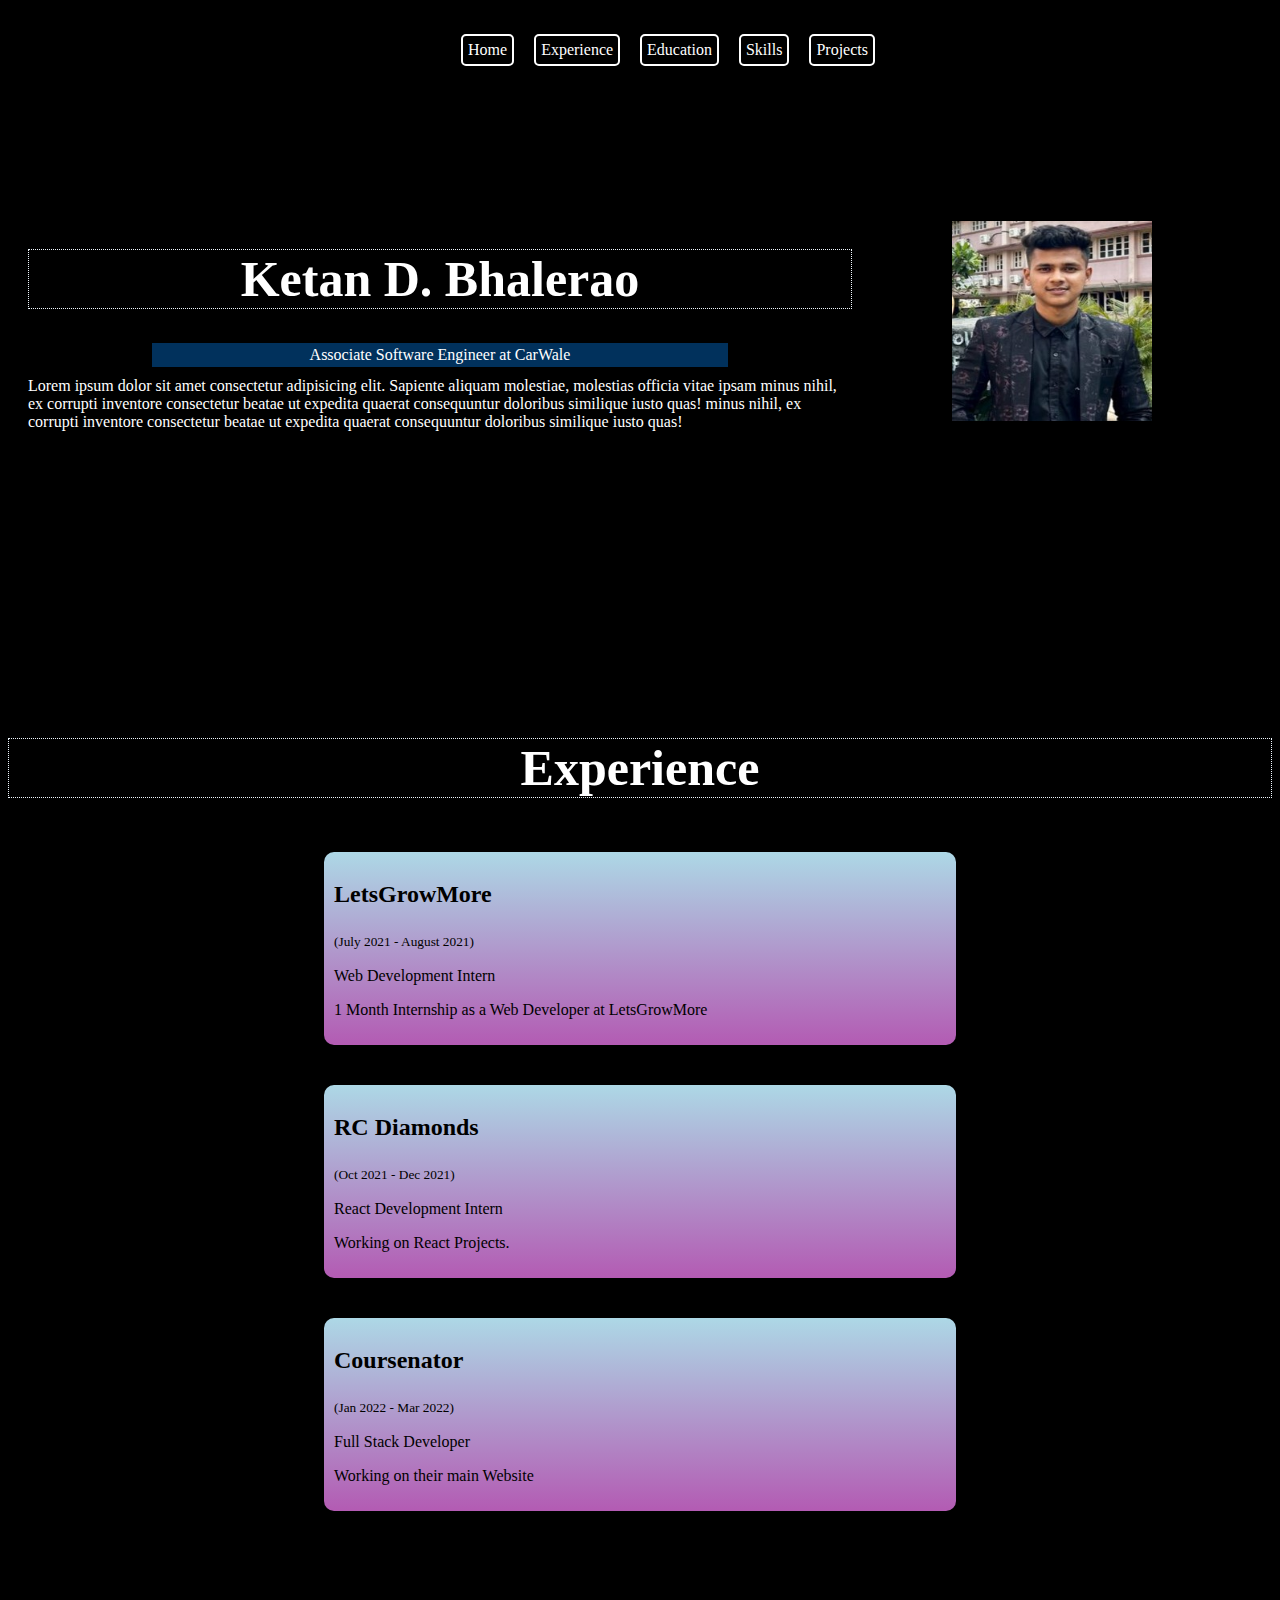
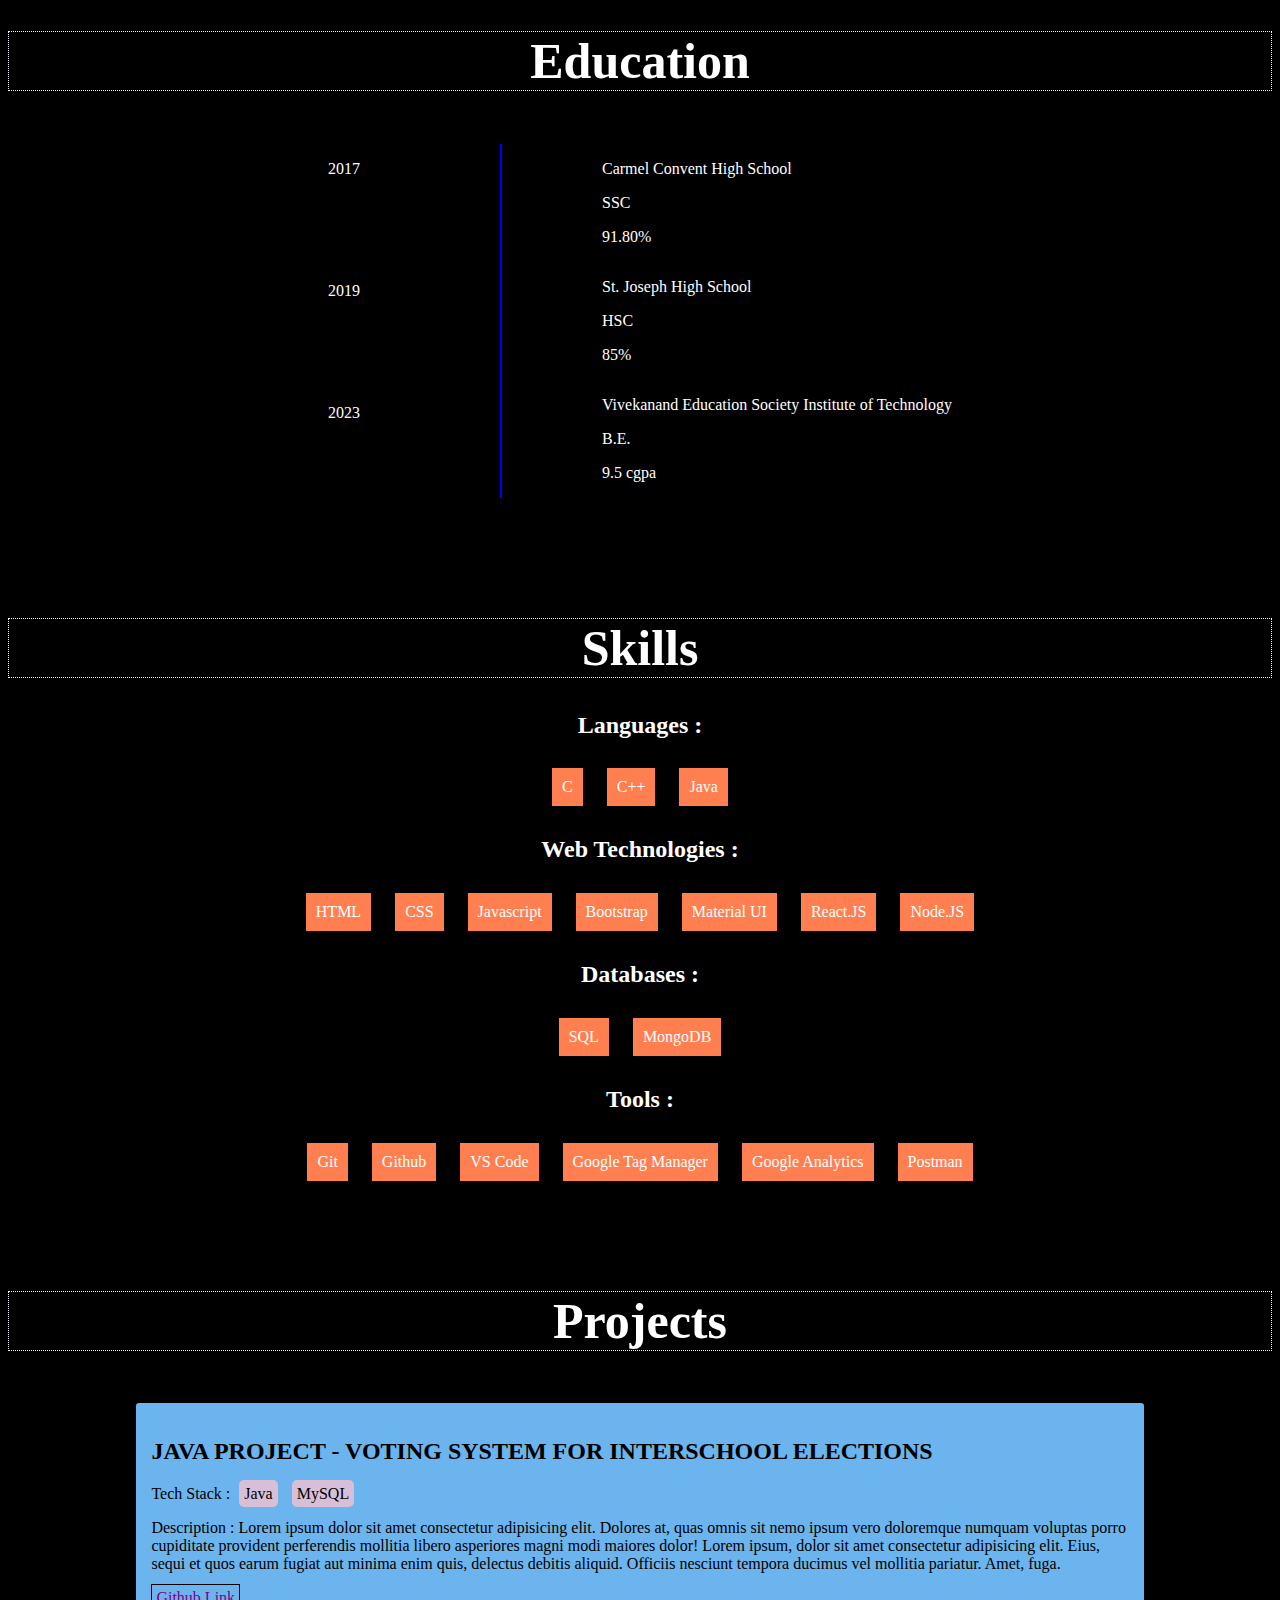
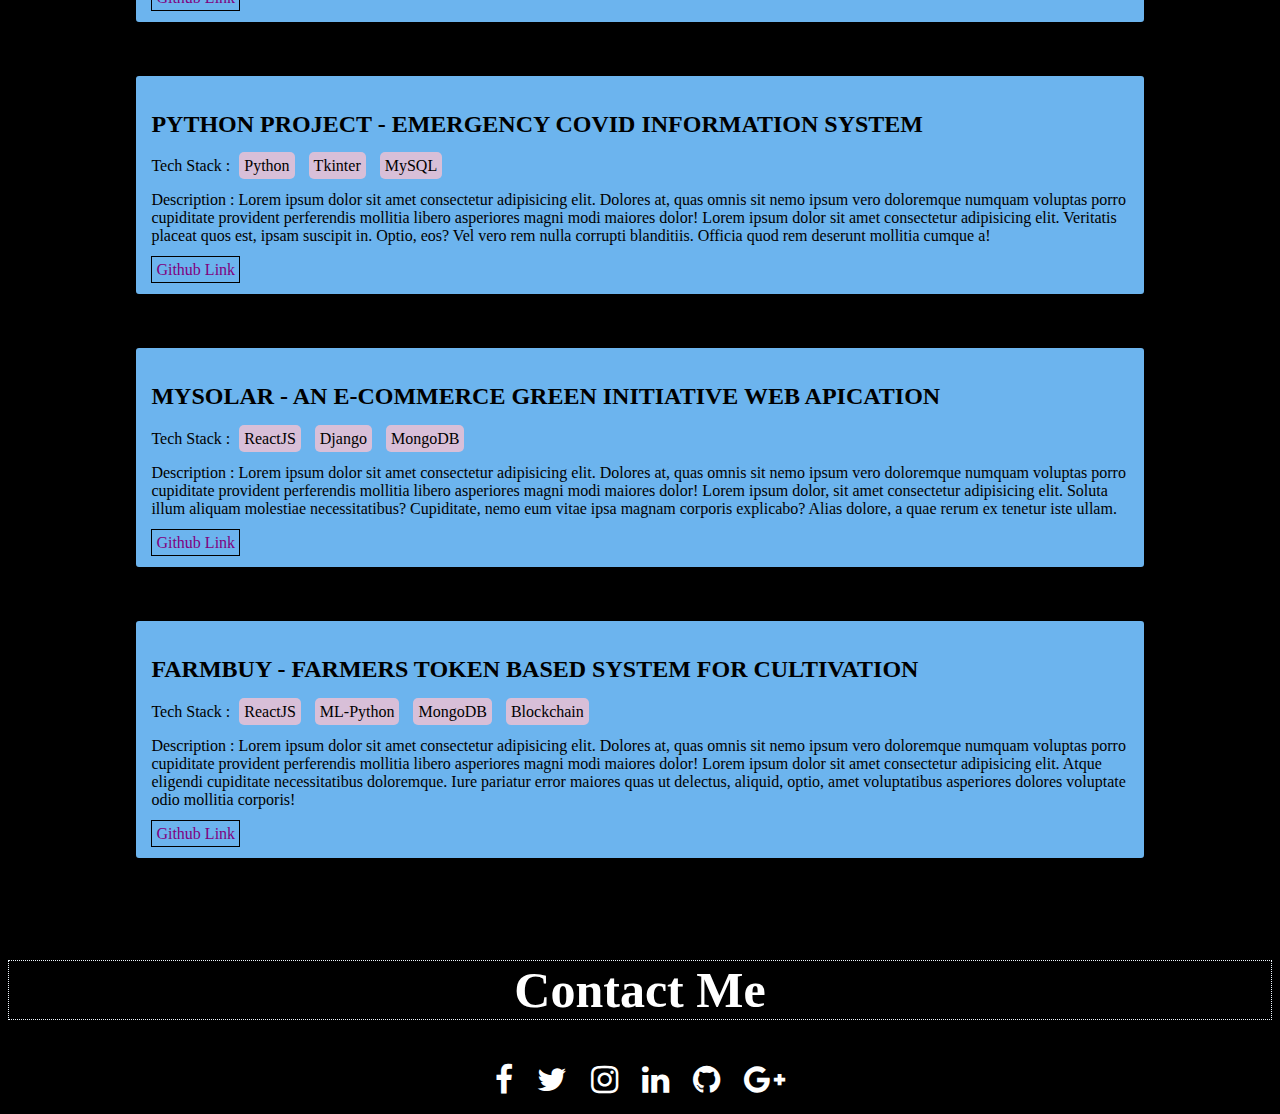
==== index.html @ 6f731f84 "portfolio code push" ====
<!DOCTYPE html>
<html lang="en">

<head>
    <meta charset="UTF-8">
    <meta http-equiv="X-UA-Compatible" content="IE=edge">
    <meta name="viewport" content="width=device-width, initial-scale=1.0">
    <link rel="stylesheet" href="index.css">
    <link rel="stylesheet" href="https://cdnjs.cloudflare.com/ajax/libs/font-awesome/4.7.0/css/font-awesome.min.css">
    <title>Document</title>
</head>

<body>
    <header>
        <nav style=" margin: 0;">
            <ul>
                <li><a href="#home">Home</a></li>
                <li><a href="#exp">Experience</a></li>
                <li><a href="#education">Education</a></li>
                <li><a href="#skills">Skills</a></li>
                <li><a href="#projects">Projects</a></li>
            </ul>
        </nav>
        <div class="nameInfo" id="home">
            <div class="name">
                <h1>Ketan D. Bhalerao</h1>
                <p>
                    Associate Software Engineer at CarWale
                </p>
                <span>
                    Lorem ipsum dolor sit amet consectetur adipisicing elit. Sapiente aliquam molestiae, molestias
                    officia vitae ipsam minus nihil, ex corrupti inventore consectetur beatae ut expedita quaerat
                    consequuntur doloribus similique iusto quas!
                    minus nihil, ex corrupti inventore consectetur beatae ut expedita quaerat consequuntur doloribus
                    similique iusto quas!
                </span>
            </div>
            <div class="img">
                <img style="height: 200px; width: 200px;" src="./pic.jpeg" alt="pic">
            </div>
        </div>
    </header>

    <h1 style="margin-top: 100px; font-size: 50px; text-align: center;">Experience</h1>
    <div id="exp" class="exp">
        
        <div class="exp1">
            <h2>LetsGrowMore</h2> <sub>(July 2021 - August 2021)</sub>
            <p>Web Development Intern</p>
            <p>1 Month Internship as a Web Developer at LetsGrowMore</p>
        </div>
        <div class="exp1">
            <h2>RC Diamonds</h2> <sub>(Oct 2021 - Dec 2021)</sub>
            <p>React Development Intern</p>
            <p>Working on React Projects.</p>
        </div>
        <div class="exp1">
            <h2>Coursenator</h2> <sub>(Jan 2022 - Mar 2022)</sub>
            <p>Full Stack Developer</p>
            <p>Working on their main Website</p>
        </div>
    </div>

    <h1 id="education" style="font-size: 50px; text-align: center;margin-top: 100px;">Education</h1>

    <div  class="education">

        <div class="yrs">
            <p>2017</p><br><br><br><br>
            <p>2019</p><br><br><br><br>
            <p>2023</p><br><br>
        </div>
        <div class="clg">
            <section>
                <p>Carmel Convent High School</p>
                <p>SSC</p>
                <p>91.80%</p>
            </section>
            <section>
                <p>St. Joseph High School</p>
                <p>HSC</p>
                <p>85%</p>
            </section>
            <section>
                <p>Vivekanand Education Society Institute of Technology</p>
                <p>B.E.</p>
                <p>9.5 cgpa</p>
            </section>
        </div>
    </div>

    <h1 id="skills" style="font-size: 50px; text-align: center;margin-top: 100px;">Skills</h1>

    <div class="skills">
        <div class="lang">
            <h2>Languages :</h2>
            <p>C</p>
            <p>C++</p>
            <p>Java</p>
        </div>
        <div class="tech">
            <h2>Web Technologies :</h2>
            <p>HTML</p>
            <p>CSS</p>
            <p>Javascript</p>
            <p>Bootstrap</p>
            <p>Material UI</p>
            <p>React.JS</p>
            <p>Node.JS</p>
        </div>
        <div class="database">
            <h2>Databases :</h2>
            <p>SQL</p>
            <p>MongoDB</p>
        </div>
        <div class="tools">
            <h2>Tools :</h2>
            <p>Git</p>
            <p>Github</p>
            <p>VS Code</p>
            <p>Google Tag Manager</p>
            <p>Google Analytics</p>
            <p>Postman</p>
        </div>
    </div>


    <h1 id="projects" style="font-size: 50px; text-align: center;margin-top: 100px;">Projects</h1>

    <div class="projects" >
        <div class="proj1">
            <h2>JAVA PROJECT - VOTING SYSTEM FOR INTERSCHOOL ELECTIONS</h2>
            <p>Tech Stack : <span>Java</span> <span>MySQL</span></p>
            <p>Description : Lorem ipsum dolor sit amet consectetur adipisicing elit. Dolores at, quas omnis sit nemo
                ipsum vero doloremque numquam voluptas porro cupiditate provident perferendis mollitia libero asperiores
                magni modi maiores dolor! Lorem ipsum, dolor sit amet consectetur adipisicing elit. Eius, sequi et quos
                earum fugiat aut minima enim quis, delectus debitis aliquid. Officiis nesciunt tempora ducimus vel
                mollitia pariatur. Amet, fuga.</p>
                <a style="text-decoration: none; color: purple;border: 1px solid black;padding: 4px;" href="https://github.com/cw-ketan-bhalerao">Github Link</a>
        </div>
        <div class="proj1">
            <h2>PYTHON PROJECT - EMERGENCY COVID INFORMATION SYSTEM</h2>
            <p>Tech Stack : <span>Python</span> <span>Tkinter</span> <span>MySQL</span></p>
            <p>Description : Lorem ipsum dolor sit amet consectetur adipisicing elit. Dolores at, quas omnis sit nemo
                ipsum vero doloremque numquam voluptas porro cupiditate provident perferendis mollitia libero asperiores
                magni modi maiores dolor! Lorem ipsum dolor sit amet consectetur adipisicing elit. Veritatis placeat
                quos est, ipsam suscipit in. Optio, eos? Vel vero rem nulla corrupti blanditiis. Officia quod rem
                deserunt mollitia cumque a!</p>
                <a style="text-decoration: none; color: purple;border: 1px solid black;padding: 4px;" href="https://github.com/cw-ketan-bhalerao">Github Link</a>
        </div>
        <div class="proj1">
            <h2>MYSOLAR - AN E-COMMERCE GREEN INITIATIVE WEB APICATION</h2>
            <p>Tech Stack : <span>ReactJS</span> <span>Django</span> <span>MongoDB</span></p>
            <p>Description : Lorem ipsum dolor sit amet consectetur adipisicing elit. Dolores at, quas omnis sit nemo
                ipsum vero doloremque numquam voluptas porro cupiditate provident perferendis mollitia libero asperiores
                magni modi maiores dolor! Lorem ipsum dolor, sit amet consectetur adipisicing elit. Soluta illum aliquam
                molestiae necessitatibus? Cupiditate, nemo eum vitae ipsa magnam corporis explicabo? Alias dolore, a
                quae rerum ex tenetur iste ullam.</p>
                <a style="text-decoration: none; color: purple;border: 1px solid black;padding: 4px;" href="https://github.com/cw-ketan-bhalerao">Github Link</a>
        </div>
        <div class="proj1">
            <h2>FARMBUY - FARMERS TOKEN BASED SYSTEM FOR CULTIVATION</h2>
            <p>Tech Stack : <span>ReactJS</span> <span>ML-Python</span> <span>MongoDB</span> <span>Blockchain</span></p>
            <p>Description : Lorem ipsum dolor sit amet consectetur adipisicing elit. Dolores at, quas omnis sit nemo
                ipsum vero doloremque numquam voluptas porro cupiditate provident perferendis mollitia libero asperiores
                magni modi maiores dolor! Lorem ipsum dolor sit amet consectetur adipisicing elit. Atque eligendi
                cupiditate necessitatibus doloremque. Iure pariatur error maiores quas ut delectus, aliquid, optio, amet
                voluptatibus asperiores dolores voluptate odio mollitia corporis!</p>
            <a style="text-decoration: none; color: purple;border: 1px solid black;padding: 4px;" href="https://github.com/cw-ketan-bhalerao">Github Link</a>
        </div>

    </div>

    <h1 style="font-size: 50px; text-align: center; margin-top: 100px;">Contact Me</h1>

    <div class="contact" id="contact">
        
        <p class="fa fa-2x fa-facebook"></p>
        <p class="fa fa-2x fa-twitter"></p>
        <p class="fa fa-2x fa-instagram"></p>
        <p class="fa fa-2x fa-linkedin"></p>
        <p class="fa fa-2x fa-github"></p>
        <p class="fa fa-2x fa-google-plus"></p>
    </div>


</body>

</html>
---- index.css ----
html{
    background-color: black;
    color: white;
    scroll-behavior: smooth;
}



*{
    box-sizing: border-box;
    /* margin: 0;
    padding: 0; */
}
nav{
    position: fixed;
   
   background-color: black;
    width: 100vw;
    
}

header ul{
    list-style: none;
    display: flex;
    justify-content: center;
    
}
header ul li{
    margin: 10px;
    border: 2px solid white;
    padding: 5px;
    border-radius: 5px;    
}

header ul li:hover{
    cursor: pointer;
    background-color: white;
    
}
header ul li a:hover{
    color: black;
    
}
header ul li a{
    text-decoration: none;
    color: white;
}

.nameInfo{
    /* border: 2px solid aliceblue; */
    border-radius: 10px;
    display: flex;
    justify-content: center;
    align-items: center;
    padding: 20px;
    height: 70vh;

}
.img{
    margin-left: 100px;
    margin-right: 100px;
    
}

.name h1{
    font-size: 50px;
    text-align: center;
    
}
.name p{
    background-color: rgb(1, 49, 92);
    text-align: center;
    padding: 3px;
    width: 70%;
    margin: 10px auto;
}

/* Experience Tab */

.exp{
    display: flex;
    flex-direction: column;
    justify-content: center;
    align-items: center;
}

.exp h1{
    font-size: 50px;
}

.exp1{
    background-image:linear-gradient(lightblue,rgb(179, 91, 179));
    color: black;
    padding: 10px;
    margin: 20px;
    width: 50%;
    border-radius: 10px;
}


/* Education */

.education{
    display: flex;
    justify-content: center;
}

.yrs{
    display: flex;
    flex-direction: column;
    margin: 20px;
    padding-right: 100px;
}

.clg{
    display: flex;
    flex-direction: column;
    margin: 20px;
    border-left: 2px solid blue;
    padding-left: 100px;
}


/* Skills */

.skills{
    text-align: center;
}

.skills p{
    background-color: coral;
    display: inline-block;
    padding: 10px;
    margin: 10px;
    cursor: pointer;
}

/* Projects */

.projects{
 text-align: left;    
 margin: auto;
}

.proj1{
    border: 2px solid black;
    margin: 50px auto;
    padding: 15px;
    background-color: #6CB4EE;
    color: black;
    width: 80%;
    border-radius: 5px;
}

.proj1 span{
    background-color:thistle;
    padding: 5px;
    margin: 5px;
    border-radius: 5px;
}

/* contact */

.contact{
    
    text-align: center;
}

.contact p{
    margin: 10px;
    
}

.contact p:hover{
    cursor: pointer;
    transform: scale(0.9);

}

h1{
    border: 1px dotted aliceblue;
    
}
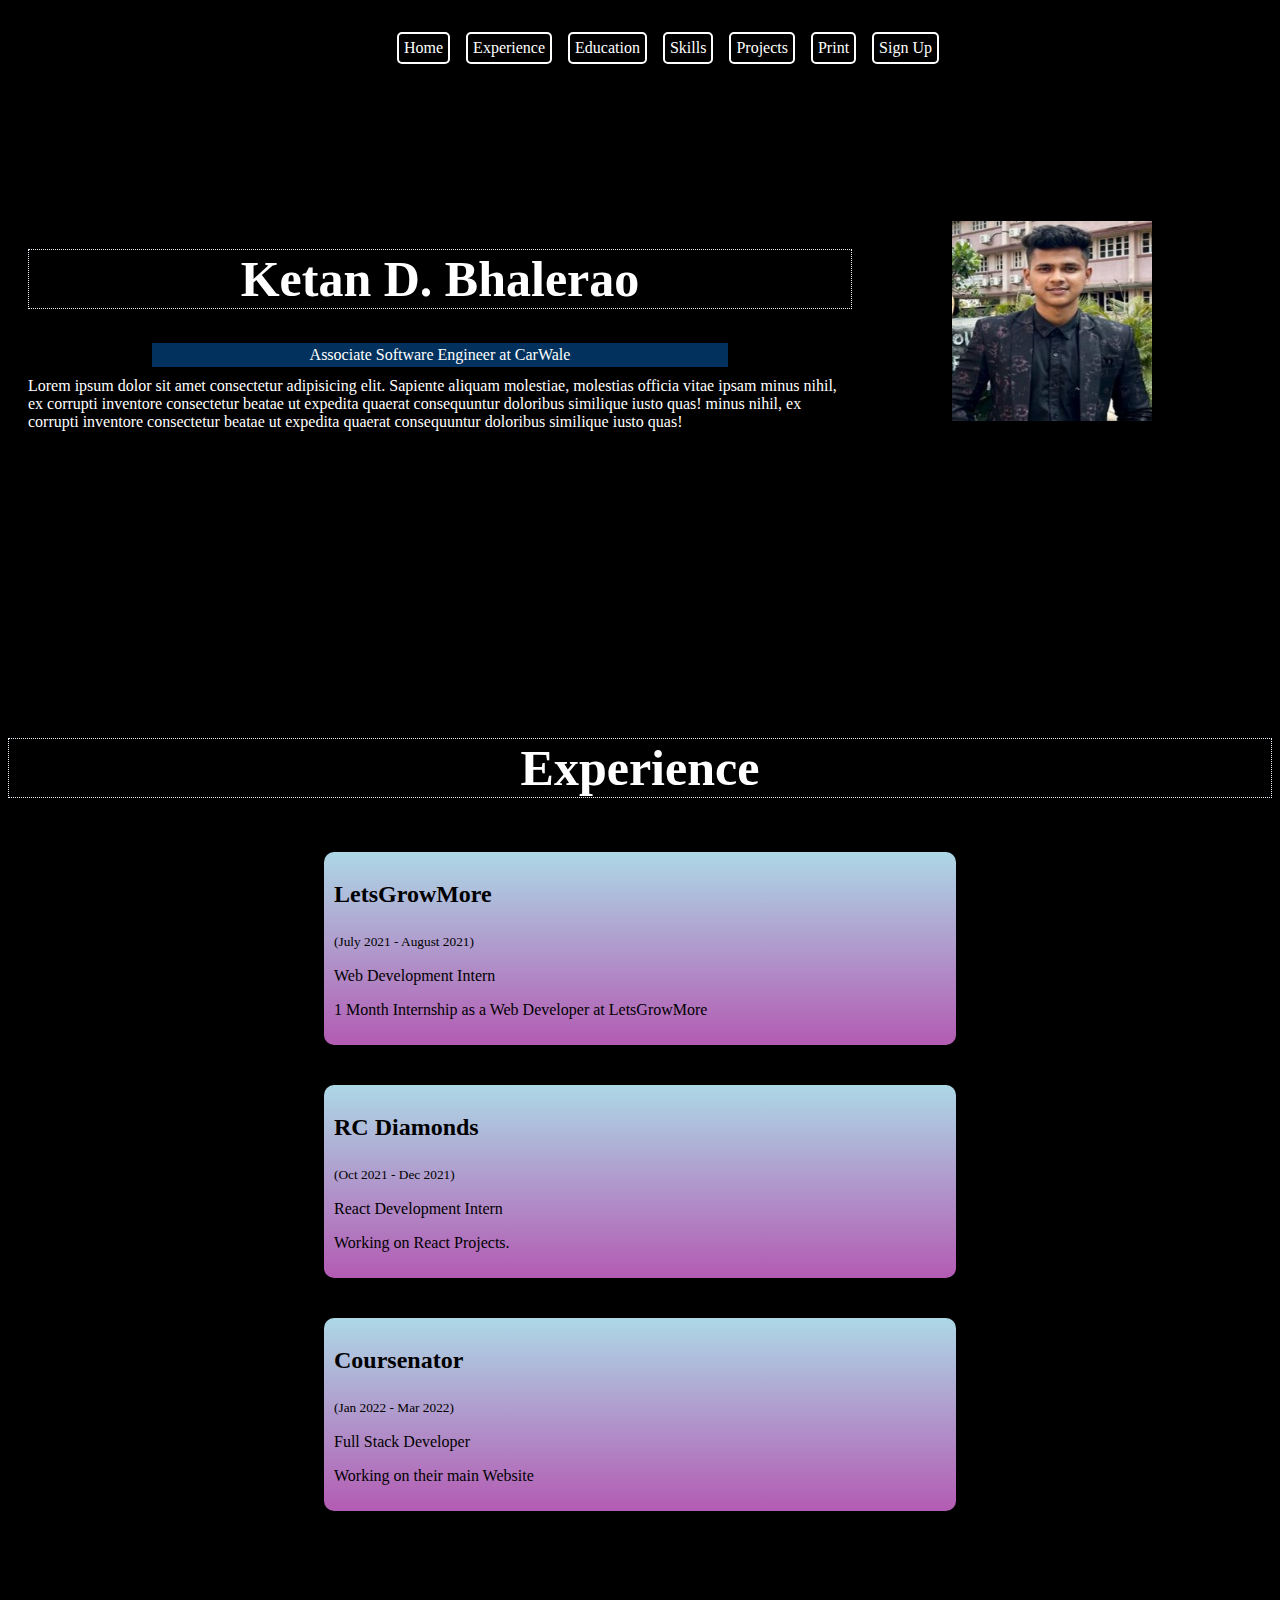
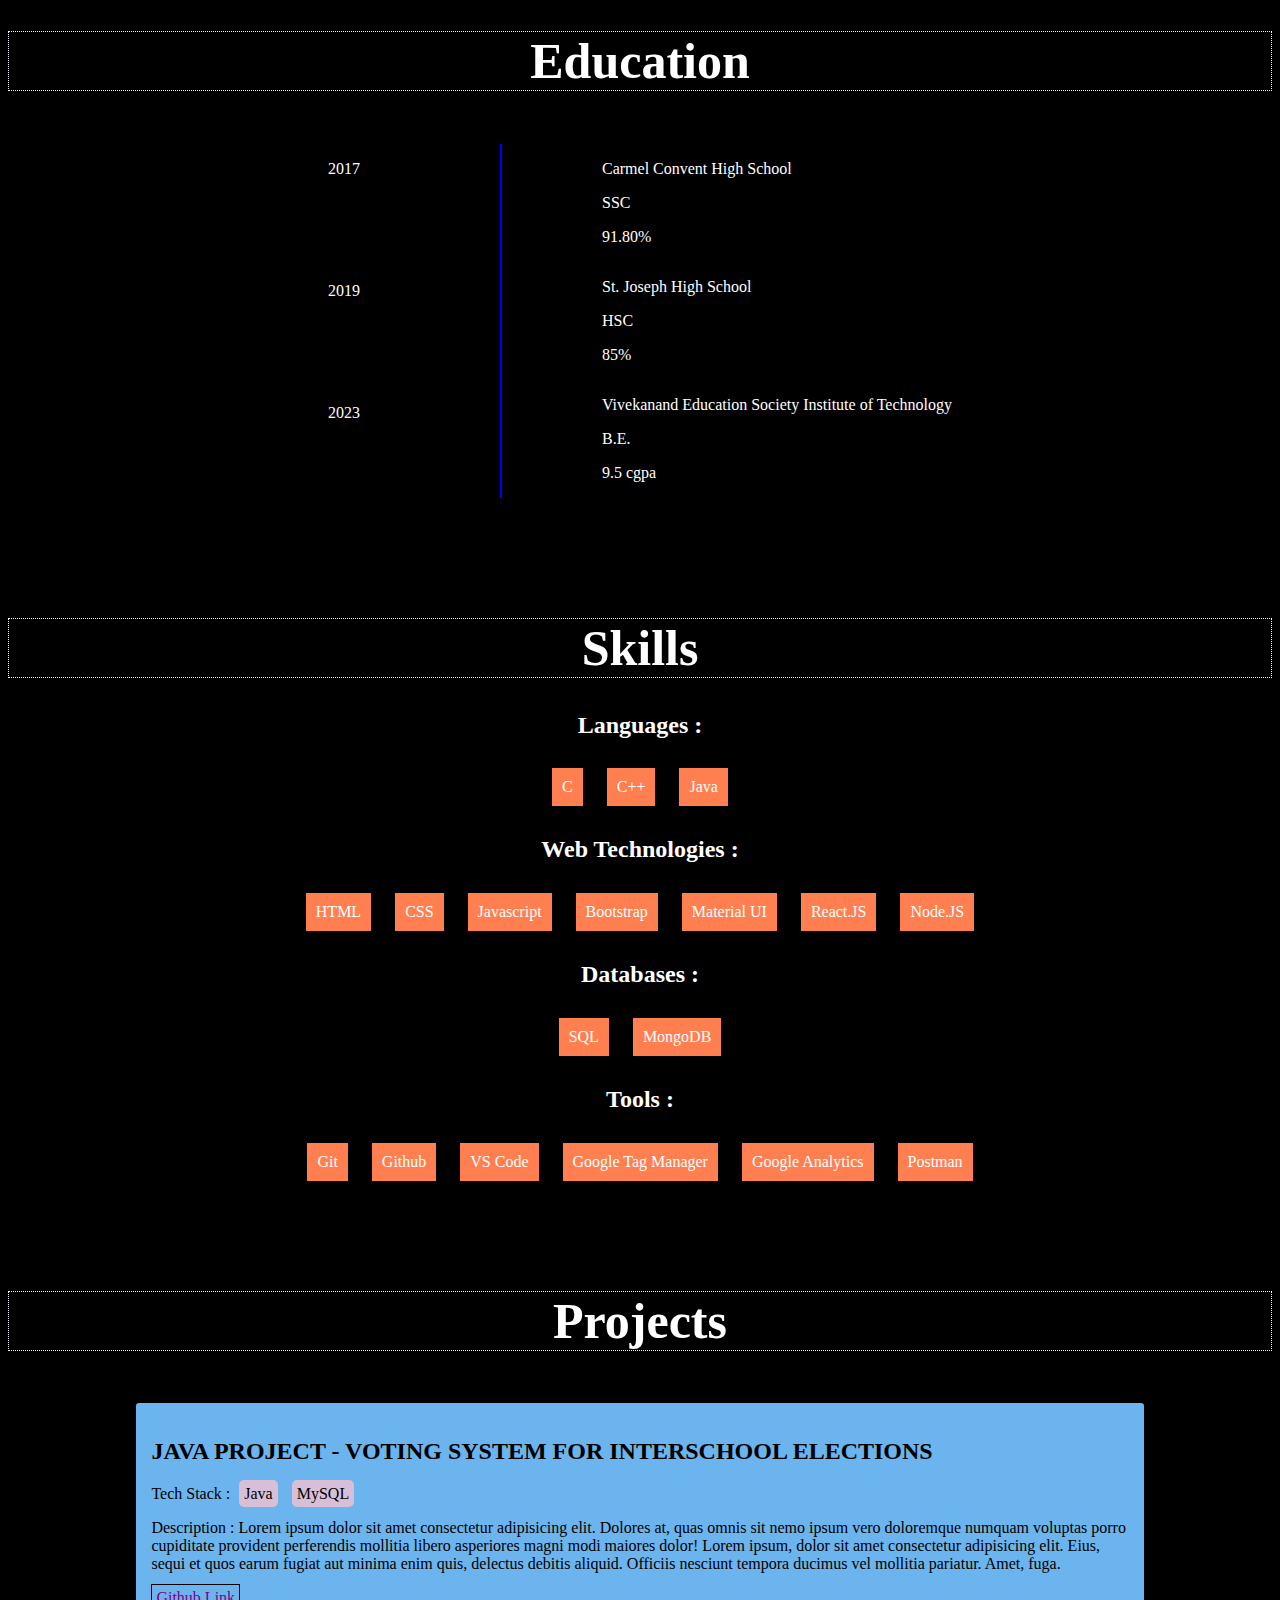
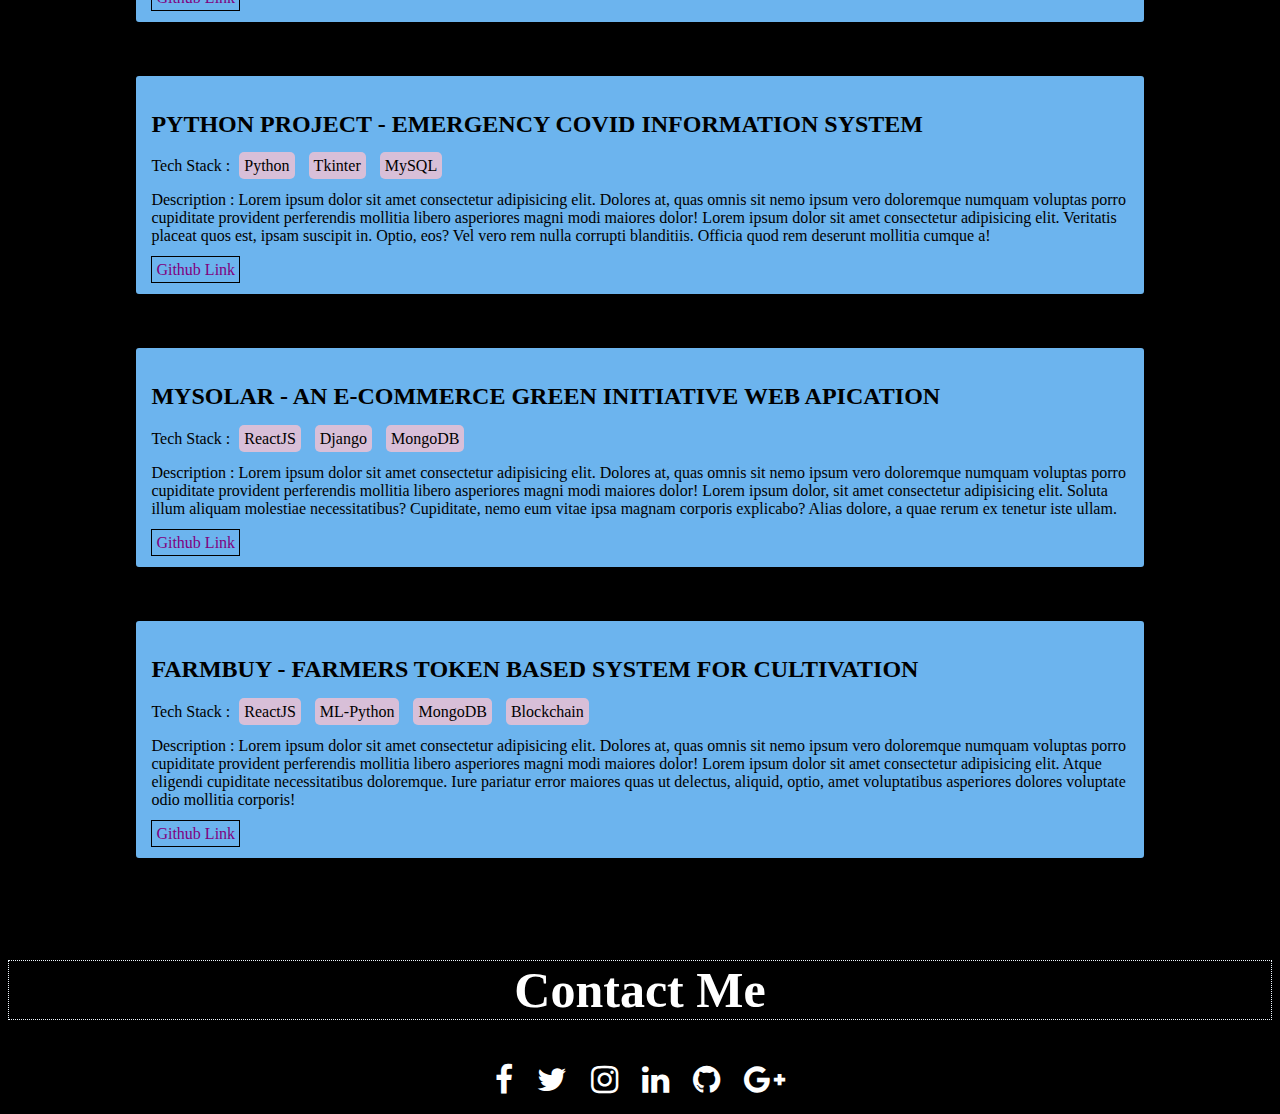
==== commit 5d2c37de: "signup form update" ====
--- a/index.html
+++ b/index.html
@@ -7,7 +7,7 @@
     <meta name="viewport" content="width=device-width, initial-scale=1.0">
     <link rel="stylesheet" href="index.css">
     <link rel="stylesheet" href="https://cdnjs.cloudflare.com/ajax/libs/font-awesome/4.7.0/css/font-awesome.min.css">
-    <title>Document</title>
+    <title>PortFolio</title>
 </head>
 
 <body>
@@ -19,6 +19,8 @@
                 <li><a href="#education">Education</a></li>
                 <li><a href="#skills">Skills</a></li>
                 <li><a href="#projects">Projects</a></li>
+                <li><a onclick="window.print()">Print</a></li>
+                <li><a href="/signup.html">Sign Up</a></li>
             </ul>
         </nav>
         <div class="nameInfo" id="home">
--- a/index.css
+++ b/index.css
@@ -26,7 +26,7 @@
     
 }
 header ul li{
-    margin: 10px;
+    margin: 8px;
     border: 2px solid white;
     padding: 5px;
     border-radius: 5px;    
@@ -35,6 +35,7 @@
 header ul li:hover{
     cursor: pointer;
     background-color: white;
+    color: black;
     
 }
 header ul li a:hover{
@@ -42,8 +43,10 @@
     
 }
 header ul li a{
+    /* display: flex; */
     text-decoration: none;
     color: white;
+    /* margin: 10px; */
 }
 
 .nameInfo{
@@ -183,3 +186,5 @@
 }
 
 
+
+
